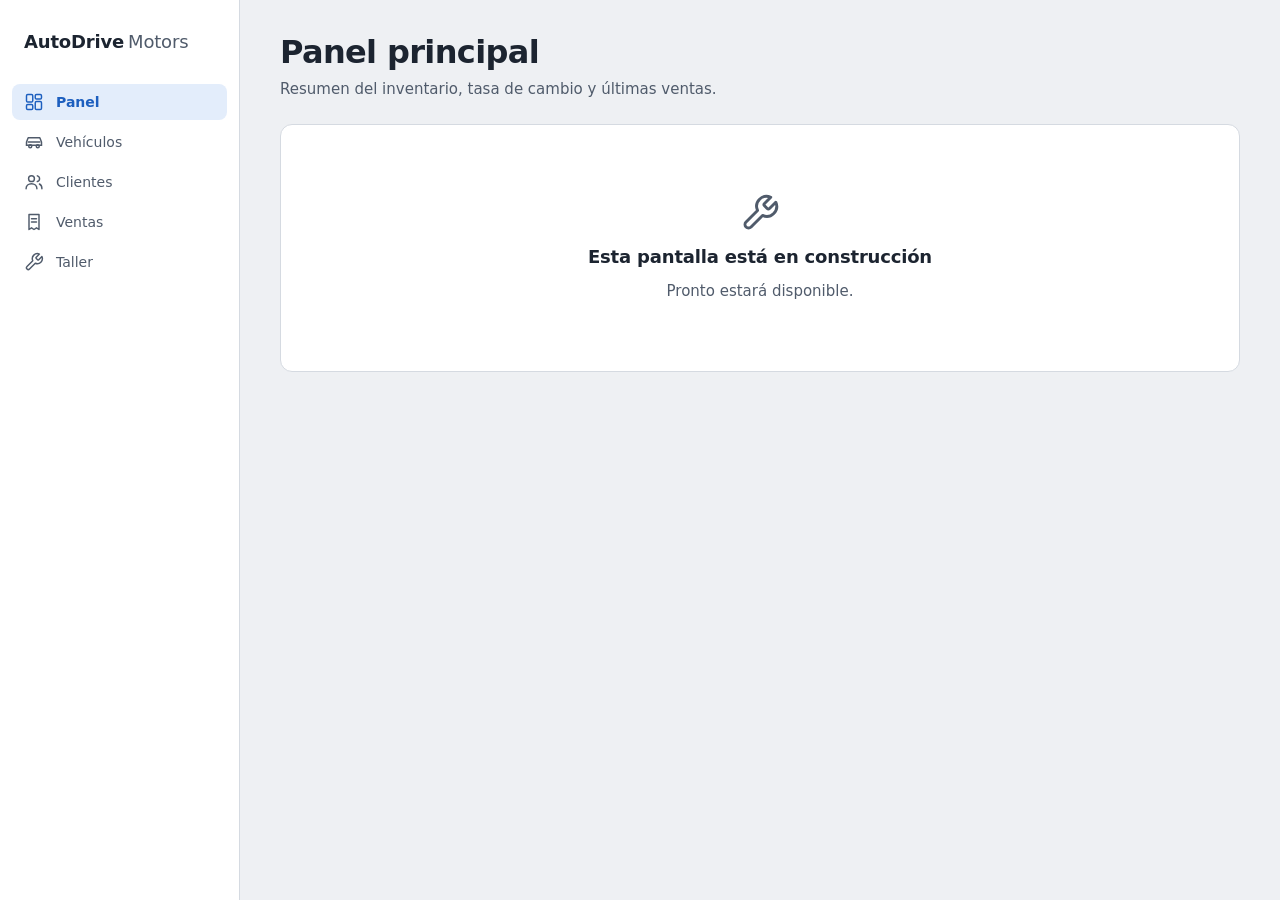
==== src/main/resources/static/index.html @ 1948ba6b "aplicacion frontEnd" ====
<!DOCTYPE html>

<html lang="es">
<head>
  <meta charset="utf-8">
  <meta name="viewport" content="width=device-width, initial-scale=1, viewport-fit=cover">
  <title>AutoDrive Motors</title>
  <meta name="description" content="Sistema de gestión vehicular de AutoDrive Motors: vehículos, clientes, ventas y mantenimientos.">


  <meta name="color-scheme" content="light dark">
  <meta name="theme-color" content="#EEF0F3" media="(prefers-color-scheme: light)">
  <meta name="theme-color" content="#0F131A" media="(prefers-color-scheme: dark)">

  <!-- Icono de pestaña: placa amarilla colombiana, sin archivo aparte -->
  <link rel="icon" href="data:image/svg+xml,%3Csvg xmlns='http://www.w3.org/2000/svg' viewBox='0 0 32 32'%3E%3Crect x='2' y='8' width='28' height='16' rx='3' fill='%23FCD116' stroke='%231C2430' stroke-width='2'/%3E%3Cpath d='M8 16h16' stroke='%231C2430' stroke-width='3' stroke-linecap='round'/%3E%3C/svg%3E">

  <!-- El orden importa: tokens (valores) -> base (estructura) -> componentes -->
  <link rel="stylesheet" href="css/tokens.css">
  <link rel="stylesheet" href="css/base.css">
  <link rel="stylesheet" href="css/components.css">
</head>
<body>
  <a class="saltar" href="#contenido">Saltar al contenido</a>

  <div class="app">
    <!-- Móvil: marca arriba y pestañas abajo. Escritorio: barra lateral. Un solo <nav>. -->
    <div class="lateral">
      <a class="marca" href="#/panel" aria-label="AutoDrive Motors, ir al panel principal">
        <span class="marca__nombre">AutoDrive</span>
        <span class="marca__apellido">Motors</span>
      </a>

      <nav class="navegacion" aria-label="Secciones principales">
        <ul class="navegacion__lista" id="menu-lista"></ul>
      </nav>
    </div>

    <main class="contenido" id="contenido" tabindex="-1">
     
      <noscript>
        <p>Esta aplicación necesita JavaScript. Actívalo en tu navegador e intenta de nuevo.</p>
      </noscript>
    </main>
  </div>

  
  <div class="avisos" id="avisos" role="status" aria-live="polite"></div>

  <script type="module" src="js/app.js"></script>
</body>
</html>
---- src/main/resources/static/css/tokens.css ----
:root {
  color-scheme: light dark;

  --fuente: system-ui, -apple-system, "Segoe UI", Roboto, "Helvetica Neue", Arial, sans-serif;

  --fs-titulo-grande: 2.125rem;  
  --fs-titulo-1: 1.75rem;        
  --fs-titulo-2: 1.375rem;      
  --fs-titulo-3: 1.25rem;       
  --fs-cuerpo: 1.0625rem;       
  --fs-llamada: 1rem;            
  --fs-subtitulo: 0.9375rem;     
  --fs-nota: 0.8125rem;          
  --fs-pie: 0.75rem;             
 

  --lh-ui: 1.3;      
  --lh-texto: 1.5;   

  --peso-normal: 400;
  --peso-medio: 500;
  --peso-fuerte: 600;
  --peso-negrita: 700;

  
  --e-1: 0.25rem;
  --e-2: 0.5rem;
  --e-3: 0.75rem;
  --e-4: 1rem;
  --e-5: 1.25rem;
  --e-6: 1.5rem;
  --e-8: 2rem;
  --e-10: 2.5rem;
  --e-12: 3rem;


  --r-control: 0.5rem;      
  --r-contenedor: 0.75rem;  
  --r-dialogo: 1.25rem;     
  --r-placa: 0.375rem;      

 
  --objetivo: 2.75rem;


  --t-rapido: 120ms;
  --t-normal: 200ms;


  --c-fondo: #EEF0F3;
  --c-superficie: #FFFFFF;
  --c-superficie-elevada: #FFFFFF;
  --c-tinta: #1C2430;
  --c-tinta-2: #505B6B;
  --c-linea: #D5DAE1;       
  --c-borde-control: #7D8796;  

  --c-acento: #1D5FBF;         
  --c-sobre-acento: #FFFFFF;
  --c-acento-suave: #E3EDFB;

  --c-peligro: #B3261E;        
  --c-peligro-suave: #FCE8E6;
  --c-sobre-peligro: #FFFFFF;

  --c-exito: #14663A;
  --c-exito-suave: #DDF3E4;

 
  --c-disponible: #14663A;
  --c-disponible-fondo: #DDF3E4;
  --c-vendido: #3F4A5C;
  --c-vendido-fondo: #E4E8EE;
  --c-mantenimiento: #8F4200;
  --c-mantenimiento-fondo: #FFE9D2;

  
  --c-placa-fondo: #FCD116;
  --c-placa-tinta: #1C2430;

  --c-velo: rgb(15 19 26 / 0.45); 
}


@media (prefers-color-scheme: dark) {
  :root {
    --c-fondo: #0F131A;
    --c-superficie: #171C25;
    --c-superficie-elevada: #202734;  
    --c-tinta: #E8ECF2;
    --c-tinta-2: #A3ADBB;
    --c-linea: #2B3340;
    --c-borde-control: #6B7687;

    --c-acento: #7EAEF2;
    --c-sobre-acento: #0B1B33;
    --c-acento-suave: #1B2A44;

    --c-peligro: #FF9C94;
    --c-peligro-suave: #3A1B19;
    --c-sobre-peligro: #0B1B33;

    --c-exito: #7FD6A0;
    --c-exito-suave: #12301F;

    --c-disponible: #7FD6A0;
    --c-disponible-fondo: #12301F;
    --c-vendido: #B6C0CF;
    --c-vendido-fondo: #2A3342;
    --c-mantenimiento: #FFB877;
    --c-mantenimiento-fondo: #3A2412;

    --c-velo: rgb(0 0 0 / 0.6);
  }
}


@media (prefers-contrast: more) {
  :root {
    --c-tinta-2: #3A4452;
    --c-borde-control: #5C6676;
    --c-linea: #9AA3AF;
  }
}
@media (prefers-contrast: more) and (prefers-color-scheme: dark) {
  :root {
    --c-tinta-2: #C6CEDA;
    --c-borde-control: #98A3B5;
    --c-linea: #566073;
  }
}


@media (min-width: 56.25rem) and (pointer: fine) {
  :root {
    --fs-titulo-grande: 2rem;
    --fs-titulo-1: 1.625rem;
    --fs-titulo-2: 1.25rem;
    --fs-titulo-3: 1.125rem;
    --fs-cuerpo: 0.9375rem;
    --fs-llamada: 0.875rem;
    --fs-subtitulo: 0.8125rem;
    --fs-nota: 0.75rem;
    --objetivo: 2.25rem;
  }
}
---- src/main/resources/static/css/base.css ----
*,
*::before,
*::after {
  box-sizing: border-box;
}

html {
  
  font-size: 100%;
  -webkit-text-size-adjust: 100%;
  text-size-adjust: 100%;
  scroll-padding-top: var(--e-4);
}

body {
  margin: 0;
  background: var(--c-fondo);
  color: var(--c-tinta);
  font-family: var(--fuente);
  font-size: var(--fs-cuerpo);
  line-height: var(--lh-texto);
  font-weight: var(--peso-normal);
  -webkit-font-smoothing: antialiased;
}

h1, h2, h3, h4, p, ul, ol, dl, dd, figure, blockquote {
  margin: 0;
}

h1, h2, h3, h4 {
  line-height: var(--lh-ui);
  font-weight: var(--peso-fuerte);
}


h1 {
  font-size: var(--fs-titulo-grande);
  font-weight: var(--peso-negrita);
  letter-spacing: -0.02em;
}
h2 { font-size: var(--fs-titulo-2); letter-spacing: -0.01em; }
h3 { font-size: var(--fs-titulo-3); }
h4 { font-size: var(--fs-cuerpo); }

ul[role="list"], ol[role="list"] {
  list-style: none;
  padding: 0;
}

img, svg {
  display: block;
  max-width: 100%;
}


[hidden] {
  display: none !important;
}

button, input, select, textarea {
  font: inherit;
  color: inherit;
}

a {
  color: var(--c-acento);
  text-underline-offset: 0.2em;
}


.numerico {
  font-variant-numeric: tabular-nums;
}


:focus-visible {
  outline: 3px solid var(--c-acento);
  outline-offset: 2px;
  border-radius: var(--r-control);
}

main:focus,
h1:focus {
  outline: none;
}


.solo-lector {
  position: absolute;
  width: 1px;
  height: 1px;
  margin: -1px;
  padding: 0;
  overflow: hidden;
  clip-path: inset(50%);
  white-space: nowrap;
  border: 0;
}


.saltar {
  position: absolute;
  left: var(--e-4);
  top: -4rem;
  z-index: 100;
  padding: var(--e-3) var(--e-4);
  background: var(--c-acento);
  color: var(--c-sobre-acento);
  border-radius: var(--r-control);
  font-weight: var(--peso-fuerte);
  text-decoration: none;
}
.saltar:focus-visible {
  top: var(--e-3);
}

.app {
  min-height: 100dvh;
}

.lateral {
  padding: calc(var(--e-3) + env(safe-area-inset-top, 0px)) var(--e-4) var(--e-1);
}

.marca {
  display: inline-flex;
  align-items: center;
  gap: var(--e-1);
  color: var(--c-tinta);
  text-decoration: none;
  font-size: var(--fs-titulo-3);
  line-height: var(--lh-ui);
  letter-spacing: -0.01em;
  min-height: var(--objetivo);
}
.marca__nombre { font-weight: var(--peso-negrita); }
.marca__apellido { font-weight: var(--peso-normal); color: var(--c-tinta-2); }

.navegacion {
  position: fixed;
  inset: auto 0 0 0;
  z-index: 20;
  display: flex;
  background: var(--c-superficie);
  border-top: 1px solid var(--c-linea);
  padding-bottom: env(safe-area-inset-bottom, 0px);
  padding-left: env(safe-area-inset-left, 0px);
  padding-right: env(safe-area-inset-right, 0px);
}

.navegacion__lista {
  display: flex;
  width: 100%;
  margin: 0;
  padding: 0;
  list-style: none;
}
.navegacion__lista > li { flex: 1; min-width: 0; }

.navegacion__enlace {
  display: flex;
  flex-direction: column;
  align-items: center;
  justify-content: center;
  gap: var(--e-1);
  min-height: 3.5rem;
  padding: var(--e-2) var(--e-1);
  color: var(--c-tinta-2);
  text-decoration: none;
  font-size: var(--fs-pie);   
  line-height: var(--lh-ui);
  font-weight: var(--peso-medio);
  border-radius: 0;
}
.navegacion__enlace svg { width: 1.5rem; height: 1.5rem; }


.navegacion__enlace[aria-current="page"] {
  color: var(--c-acento);
  font-weight: var(--peso-negrita);
}
.navegacion__icono {
  display: grid;
  place-items: center;
  width: 3.25rem;
  height: 1.75rem;
  border-radius: 999px;
}
.navegacion__enlace[aria-current="page"] .navegacion__icono {
  background: var(--c-acento-suave);
}
.navegacion__enlace:focus-visible {
  outline-offset: -3px;
}

.contenido {
  padding: var(--e-4);
  padding-bottom: calc(3.5rem + env(safe-area-inset-bottom, 0px) + var(--e-8));
  min-width: 0;
}


@media (min-width: 56.25rem) {
  .app {
    display: grid;
    grid-template-columns: 15rem minmax(0, 1fr);
  }

  .lateral {
    position: sticky;
    top: 0;
    height: 100dvh;
    display: flex;
    flex-direction: column;
    gap: var(--e-6);
    padding: var(--e-6) var(--e-3);
    background: var(--c-superficie);
    border-right: 1px solid var(--c-linea);
    overflow-y: auto;
  }

  .marca { padding: 0 var(--e-3); }

  .navegacion {
    position: static;
    display: block;
    background: none;
    border: 0;
    padding: 0;
  }
  .navegacion__lista {
    display: flex;
    flex-direction: column;
    gap: var(--e-1);
  }

  .navegacion__enlace {
    flex-direction: row;
    justify-content: flex-start;
    gap: var(--e-3);
    min-height: var(--objetivo);
    padding: var(--e-2) var(--e-3);
    font-size: var(--fs-llamada);
    border-radius: var(--r-control);
  }
  .navegacion__enlace svg { width: 1.25rem; height: 1.25rem; }
  .navegacion__enlace:hover { background: var(--c-fondo); }
  .navegacion__enlace[aria-current="page"],
  .navegacion__enlace[aria-current="page"]:hover {
    background: var(--c-acento-suave);
  }
  .navegacion__icono,
  .navegacion__enlace[aria-current="page"] .navegacion__icono {
    width: auto;
    height: auto;
    background: none;
  }
  .navegacion__enlace:focus-visible { outline-offset: 2px; }

  .contenido {
    width: 100%;
    max-width: 76rem;
    margin-inline: auto;
    padding: var(--e-8) var(--e-10);
  }
}

@media (prefers-reduced-motion: reduce) {
  *,
  *::before,
  *::after {
    animation-duration: 0.01ms !important;
    animation-iteration-count: 1 !important;
    transition-duration: 0.01ms !important;
    scroll-behavior: auto !important;
  }
}
---- src/main/resources/static/css/components.css ----
/* ==========================================================================
   AutoDrive Motors - componentes
   Ruta: src/main/resources/static/css/components.css

   Piezas reutilizables por todas las pantallas. Sin sombras decorativas ni
   degradados: la jerarquía sale del espacio, el peso tipográfico y el borde.
   La única sombra es la de los diálogos, porque flotan sobre el contenido.
   ========================================================================== */

/* ---------- Utilidades de composición ---------- */
.pila { display: grid; gap: var(--e-4); }
.pila--amplia { gap: var(--e-6); }
.fila { display: flex; flex-wrap: wrap; align-items: center; gap: var(--e-3); }
.texto-secundario { color: var(--c-tinta-2); }

/* ---------- Encabezado de pantalla: título + acciones ---------- */
.encabezado {
  display: flex;
  flex-wrap: wrap;
  align-items: flex-end;
  justify-content: space-between;
  gap: var(--e-4);
  margin-bottom: var(--e-6);
}
.encabezado__texto { display: grid; gap: var(--e-1); min-width: 0; }
.encabezado__texto p { color: var(--c-tinta-2); max-width: 60ch; }
.encabezado__acciones { display: flex; flex-wrap: wrap; gap: var(--e-3); }

/* ---------- Panel: contenedor con borde, sin sombra ---------- */
.panel {
  background: var(--c-superficie);
  border: 1px solid var(--c-linea);
  border-radius: var(--r-contenedor);
  padding: var(--e-5);
}
.panel > h2 { margin-bottom: var(--e-4); }

/* ---------- Botones ---------- */
.boton {
  display: inline-flex;
  align-items: center;
  justify-content: center;
  gap: var(--e-2);
  min-height: var(--objetivo);
  min-width: var(--objetivo);
  padding: 0 var(--e-4);
  border: 1px solid transparent;
  border-radius: var(--r-control);
  background: transparent;
  color: var(--c-tinta);
  font-size: var(--fs-llamada);
  font-weight: var(--peso-fuerte);
  line-height: var(--lh-ui);
  text-decoration: none;
  white-space: nowrap;
  cursor: pointer;
  transition: background-color var(--t-rapido), border-color var(--t-rapido);
}
.boton svg { width: 1.125rem; height: 1.125rem; flex: none; }

/* Principal: la acción más probable de la pantalla. Una por vista. */
.boton--primario {
  background: var(--c-acento);
  color: var(--c-sobre-acento);
}
.boton--primario:hover { background: color-mix(in srgb, var(--c-acento) 88%, black); }
.boton--primario:active { background: color-mix(in srgb, var(--c-acento) 76%, black); }

/* Secundario: acciones alternativas, con borde para que se vea que es un botón */
.boton--secundario {
  background: var(--c-superficie);
  border-color: var(--c-borde-control);
}
.boton--secundario:hover { background: var(--c-fondo); }
.boton--secundario:active { background: var(--c-linea); }

/* De texto: acciones discretas dentro de filas */
.boton--texto { color: var(--c-acento); padding: 0 var(--e-3); }
.boton--texto:hover { background: var(--c-acento-suave); }
.boton--texto:active { background: color-mix(in srgb, var(--c-acento-suave) 80%, var(--c-acento)); }

/* Peligro: solo para eliminar. Nunca es el botón por defecto de un diálogo. */
.boton--peligro {
  background: var(--c-peligro);
  color: var(--c-sobre-peligro);
}
.boton--peligro:hover { background: color-mix(in srgb, var(--c-peligro) 88%, black); }
.boton--peligro:active { background: color-mix(in srgb, var(--c-peligro) 76%, black); }

/* Peligro en texto: para filas de tabla */
.boton--peligro-texto { color: var(--c-peligro); padding: 0 var(--e-3); }
.boton--peligro-texto:hover { background: var(--c-peligro-suave); }

.boton[disabled],
.boton[aria-disabled="true"] {
  opacity: 0.55;
  cursor: not-allowed;
}

/* Botón en proceso: muestra el girador y no acepta más clics */
.boton[aria-busy="true"] { cursor: progress; }

.girando {
  width: 1rem;
  height: 1rem;
  flex: none;
  border: 2px solid currentColor;
  border-right-color: transparent;
  border-radius: 50%;
  animation: girar 0.8s linear infinite;
}
@keyframes girar { to { transform: rotate(360deg); } }

/* ---------- Formularios ---------- */
.formulario { display: grid; gap: var(--e-5); }
.formulario__fila {
  display: grid;
  gap: var(--e-5);
  grid-template-columns: repeat(auto-fit, minmax(min(100%, 14rem), 1fr));
}
.formulario__acciones {
  display: flex;
  justify-content: flex-end;
  gap: var(--e-3);
  flex-wrap: wrap;
}
/* En pantallas angostas los botones se apilan con la acción principal arriba */
@media (max-width: 30rem) {
  .formulario__acciones { flex-direction: column-reverse; }
  .formulario__acciones .boton { width: 100%; }
}

.campo { display: flex; flex-direction: column; gap: var(--e-1); min-width: 0; }
.campo__etiqueta {
  font-size: var(--fs-subtitulo);
  font-weight: var(--peso-fuerte);
  line-height: var(--lh-ui);
}
.campo__opcional {
  color: var(--c-tinta-2);
  font-weight: var(--peso-normal);
}
.campo__ayuda,
.campo__error {
  font-size: var(--fs-nota);
  line-height: var(--lh-ui);
}
.campo__ayuda { color: var(--c-tinta-2); }
.campo__error {
  display: flex;
  align-items: flex-start;
  gap: var(--e-1);
  color: var(--c-peligro);
  font-weight: var(--peso-medio);
}
.campo__error svg { width: 1rem; height: 1rem; flex: none; margin-top: 0.0625rem; }

.control {
  width: 100%;
  min-height: var(--objetivo);
  padding: 0 var(--e-3);
  background: var(--c-superficie);
  color: var(--c-tinta);
  border: 1px solid var(--c-borde-control);
  border-radius: var(--r-control);
  font-size: var(--fs-cuerpo);
  line-height: var(--lh-ui);
}
textarea.control { padding-block: var(--e-2); min-height: 5.5rem; resize: vertical; }
.control::placeholder { color: var(--c-tinta-2); opacity: 1; }
.control:focus-visible { border-color: var(--c-acento); }
.control[disabled] { opacity: 0.6; cursor: not-allowed; }

/* Campo con error: borde rojo más grueso (sin mover el diseño) + mensaje con icono */
.control[aria-invalid="true"] {
  border-color: var(--c-peligro);
  box-shadow: inset 0 0 0 1px var(--c-peligro);
}

/* ---------- Banners: mensajes dentro de la pantalla (no alertas emergentes) ---------- */
.banner {
  display: flex;
  align-items: flex-start;
  gap: var(--e-3);
  padding: var(--e-3) var(--e-4);
  border: 1px solid var(--c-linea);
  border-radius: var(--r-contenedor);
  background: var(--c-superficie);
  color: var(--c-tinta);
  font-size: var(--fs-llamada);
  line-height: var(--lh-texto);
}
.banner > svg { width: 1.25rem; height: 1.25rem; flex: none; margin-top: 0.125rem; }
.banner__cuerpo { display: grid; gap: var(--e-1); min-width: 0; }
.banner__titulo { font-weight: var(--peso-fuerte); }
.banner__lista { margin: 0; padding-left: var(--e-5); }

.banner--error { background: var(--c-peligro-suave); border-color: var(--c-peligro); }
.banner--error > svg { color: var(--c-peligro); }
.banner--exito { background: var(--c-exito-suave); border-color: var(--c-exito); }
.banner--exito > svg { color: var(--c-exito); }
.banner--info { background: var(--c-acento-suave); border-color: var(--c-acento); }
.banner--info > svg { color: var(--c-acento); }

/* ---------- Filtros ---------- */
.filtros {
  display: flex;
  flex-wrap: wrap;
  align-items: flex-end;
  gap: var(--e-3);
  margin-bottom: var(--e-4);
}
.filtros .campo { flex: 1 1 12rem; max-width: 18rem; }

/* ---------- Tablas ----------
   Escritorio: tabla normal. Móvil (< 768 px): cada fila pasa a ser una
   tarjeta con "etiqueta: valor". El HTML lo genera crearTabla() en ui.js. */
.tabla-envoltura {
  background: var(--c-superficie);
  border: 1px solid var(--c-linea);
  border-radius: var(--r-contenedor);
  overflow-x: auto;
}
.tabla {
  width: 100%;
  border-collapse: collapse;
  font-size: var(--fs-llamada);
  line-height: var(--lh-ui);
}
.tabla th {
  padding: var(--e-3) var(--e-4);
  border-bottom: 1px solid var(--c-linea);
  color: var(--c-tinta-2);
  font-size: var(--fs-subtitulo);
  font-weight: var(--peso-fuerte);
  text-align: left;
  white-space: nowrap;
}
.tabla td {
  padding: var(--e-3) var(--e-4);
  border-bottom: 1px solid var(--c-linea);
  vertical-align: middle;
}
.tabla tbody tr:last-child td { border-bottom: 0; }
.tabla tbody tr:hover { background: var(--c-fondo); }
.tabla .t-derecha { text-align: right; }
.tabla .t-acciones { text-align: right; white-space: nowrap; }
.tabla .t-acciones .boton + .boton { margin-left: var(--e-1); }

@media (max-width: 47.99rem) {
  .tabla--apilable thead {
    position: absolute;
    width: 1px;
    height: 1px;
    overflow: hidden;
    clip-path: inset(50%);
  }
  .tabla--apilable,
  .tabla--apilable tbody,
  .tabla--apilable tr,
  .tabla--apilable td { display: block; }
  .tabla--apilable tr {
    padding: var(--e-3) var(--e-4);
    border-bottom: 1px solid var(--c-linea);
  }
  .tabla--apilable tbody tr:last-child { border-bottom: 0; }
  .tabla--apilable tbody tr:hover { background: none; }
  .tabla--apilable td {
    display: flex;
    justify-content: space-between;
    align-items: center;
    gap: var(--e-4);
    padding: var(--e-1) 0;
    border: 0;
    text-align: right;
  }
  .tabla--apilable td::before {
    content: attr(data-etiqueta);
    flex: none;
    color: var(--c-tinta-2);
    font-weight: var(--peso-medio);
    text-align: left;
  }
  .tabla--apilable td.t-acciones { justify-content: flex-end; padding-top: var(--e-2); }
  .tabla--apilable td.t-acciones::before { content: none; }
}

/* ---------- Estado del vehículo: icono + texto + color ---------- */
.estado {
  --estado-fg: var(--c-tinta);
  --estado-bg: var(--c-linea);
  display: inline-flex;
  align-items: center;
  gap: var(--e-1);
  padding: 0.125rem var(--e-2) 0.125rem 0.375rem;
  border-radius: 999px;
  background: var(--estado-bg);
  color: var(--estado-fg);
  font-size: var(--fs-nota);
  font-weight: var(--peso-fuerte);
  line-height: var(--lh-ui);
  white-space: nowrap;
}
.estado svg { width: 0.875rem; height: 0.875rem; flex: none; }
.estado[data-estado="DISPONIBLE"] { --estado-fg: var(--c-disponible); --estado-bg: var(--c-disponible-fondo); }
.estado[data-estado="VENDIDO"] { --estado-fg: var(--c-vendido); --estado-bg: var(--c-vendido-fondo); }
.estado[data-estado="EN_MANTENIMIENTO"] { --estado-fg: var(--c-mantenimiento); --estado-bg: var(--c-mantenimiento-fondo); }

/* ---------- La placa: el elemento distintivo de AutoDrive ----------
   Fondo amarillo y letras oscuras, como una placa colombiana. El borde oscuro
   la delimita sobre superficies claras (el amarillo solo no alcanza contraste). */
.placa {
  display: inline-block;
  padding: 0.0625rem var(--e-2);
  background: var(--c-placa-fondo);
  color: var(--c-placa-tinta);
  border: 2px solid var(--c-placa-tinta);
  border-radius: var(--r-placa);
  font-size: var(--fs-llamada);
  font-weight: var(--peso-negrita);
  letter-spacing: 0.1em;
  line-height: 1.35;
  font-variant-numeric: tabular-nums;
  white-space: nowrap;
}
.placa--grande {
  padding: 0.125rem var(--e-3);
  font-size: var(--fs-titulo-2);
  border-radius: calc(var(--r-placa) * 1.5);
}

/* ---------- Estados de pantalla: cargando, vacío, error ---------- */
.estado-pantalla {
  display: grid;
  justify-items: center;
  gap: var(--e-3);
  padding: var(--e-12) var(--e-4);
  text-align: center;
  color: var(--c-tinta-2);
}
.estado-pantalla > svg { width: 2.5rem; height: 2.5rem; }
.estado-pantalla__titulo {
  color: var(--c-tinta);
  font-size: var(--fs-titulo-3);
  font-weight: var(--peso-fuerte);
}
.estado-pantalla p { max-width: 38rem; }
.estado-pantalla--error > svg { color: var(--c-peligro); }

/* Esqueleto de carga: aparece de inmediato, sin degradados ni destellos */
.esqueleto {
  display: block;
  height: 1rem;
  border-radius: var(--r-control);
  background: var(--c-linea);
  animation: pulso 1.4s ease-in-out infinite;
}
.esqueleto--titulo { height: 1.75rem; width: 40%; }
.esqueleto--medio { width: 70%; }
.esqueleto--corto { width: 40%; }
.esqueleto-lista { display: grid; gap: var(--e-4); padding: var(--e-5); }
@keyframes pulso { 50% { opacity: 0.5; } }

/* ---------- Lista de datos (clave / valor), p. ej. resumen de una venta ---------- */
.datos {
  display: grid;
  grid-template-columns: 1fr auto;
  gap: var(--e-2) var(--e-4);
  margin: 0;
}
.datos dt { color: var(--c-tinta-2); }
.datos dd { margin: 0; text-align: right; font-variant-numeric: tabular-nums; }
.datos .datos__total {
  padding-top: var(--e-3);
  border-top: 1px solid var(--c-linea);
  font-size: var(--fs-titulo-3);
  font-weight: var(--peso-negrita);
  color: var(--c-tinta);
}

/* ---------- Diálogos y hojas (elemento nativo <dialog>) ---------- */
.dialogo {
  width: min(32rem, calc(100vw - 2rem));
  max-height: min(90dvh, 46rem);
  padding: 0;
  border: 1px solid var(--c-linea);
  border-radius: var(--r-dialogo);
  background: var(--c-superficie-elevada);
  color: var(--c-tinta);
  box-shadow: 0 1.5rem 4rem rgb(0 0 0 / 0.25);
  overflow: hidden;
}
.dialogo[open] {
  display: flex;
  flex-direction: column;
  animation: aparecer var(--t-normal) ease-out;
}
.dialogo::backdrop { background: var(--c-velo); }
.dialogo--compacto { width: min(26rem, calc(100vw - 2rem)); }

.dialogo__cabecera {
  display: flex;
  align-items: flex-start;
  justify-content: space-between;
  gap: var(--e-3);
  padding: var(--e-5) var(--e-5) var(--e-3);
}
.dialogo__titulo { font-size: var(--fs-titulo-3); }
.dialogo__cuerpo {
  padding: var(--e-2) var(--e-5) var(--e-5);
  overflow-y: auto;
}
.dialogo__pie {
  display: flex;
  justify-content: flex-end;
  gap: var(--e-3);
  flex-wrap: wrap;
  padding: var(--e-3) var(--e-5) var(--e-5);
}

/* Móvil: el diálogo se vuelve una hoja anclada abajo */
@media (max-width: 40rem) {
  .dialogo {
    width: 100%;
    max-width: none;
    margin: auto 0 0;
    border-radius: var(--r-dialogo) var(--r-dialogo) 0 0;
    max-height: 92dvh;
    padding-bottom: env(safe-area-inset-bottom, 0px);
  }
  .dialogo__pie { flex-direction: column-reverse; }
  .dialogo__pie .boton { width: 100%; }
}

@keyframes aparecer { from { opacity: 0; } }

/* ---------- Avisos breves de confirmación (no para errores) ---------- */
.avisos {
  position: fixed;
  z-index: 60;
  left: var(--e-4);
  right: var(--e-4);
  bottom: calc(3.5rem + env(safe-area-inset-bottom, 0px) + var(--e-4));
  display: grid;
  gap: var(--e-2);
  justify-items: center;
  pointer-events: none;
}
.aviso {
  pointer-events: auto;
  display: flex;
  align-items: center;
  gap: var(--e-3);
  max-width: 28rem;
  padding: var(--e-3) var(--e-4);
  border-radius: var(--r-contenedor);
  background: var(--c-tinta);
  color: var(--c-superficie);
  font-size: var(--fs-llamada);
  line-height: var(--lh-ui);
  animation: aparecer var(--t-normal) ease-out;
}
.aviso > svg { width: 1.25rem; height: 1.25rem; flex: none; }
.aviso :focus-visible { outline-color: var(--c-superficie); }
.aviso .boton { color: inherit; min-height: 2rem; min-width: 2rem; padding: 0 var(--e-2); }

@media (min-width: 56.25rem) {
  .avisos {
    left: auto;
    right: var(--e-6);
    bottom: var(--e-6);
    justify-items: end;
  }
}
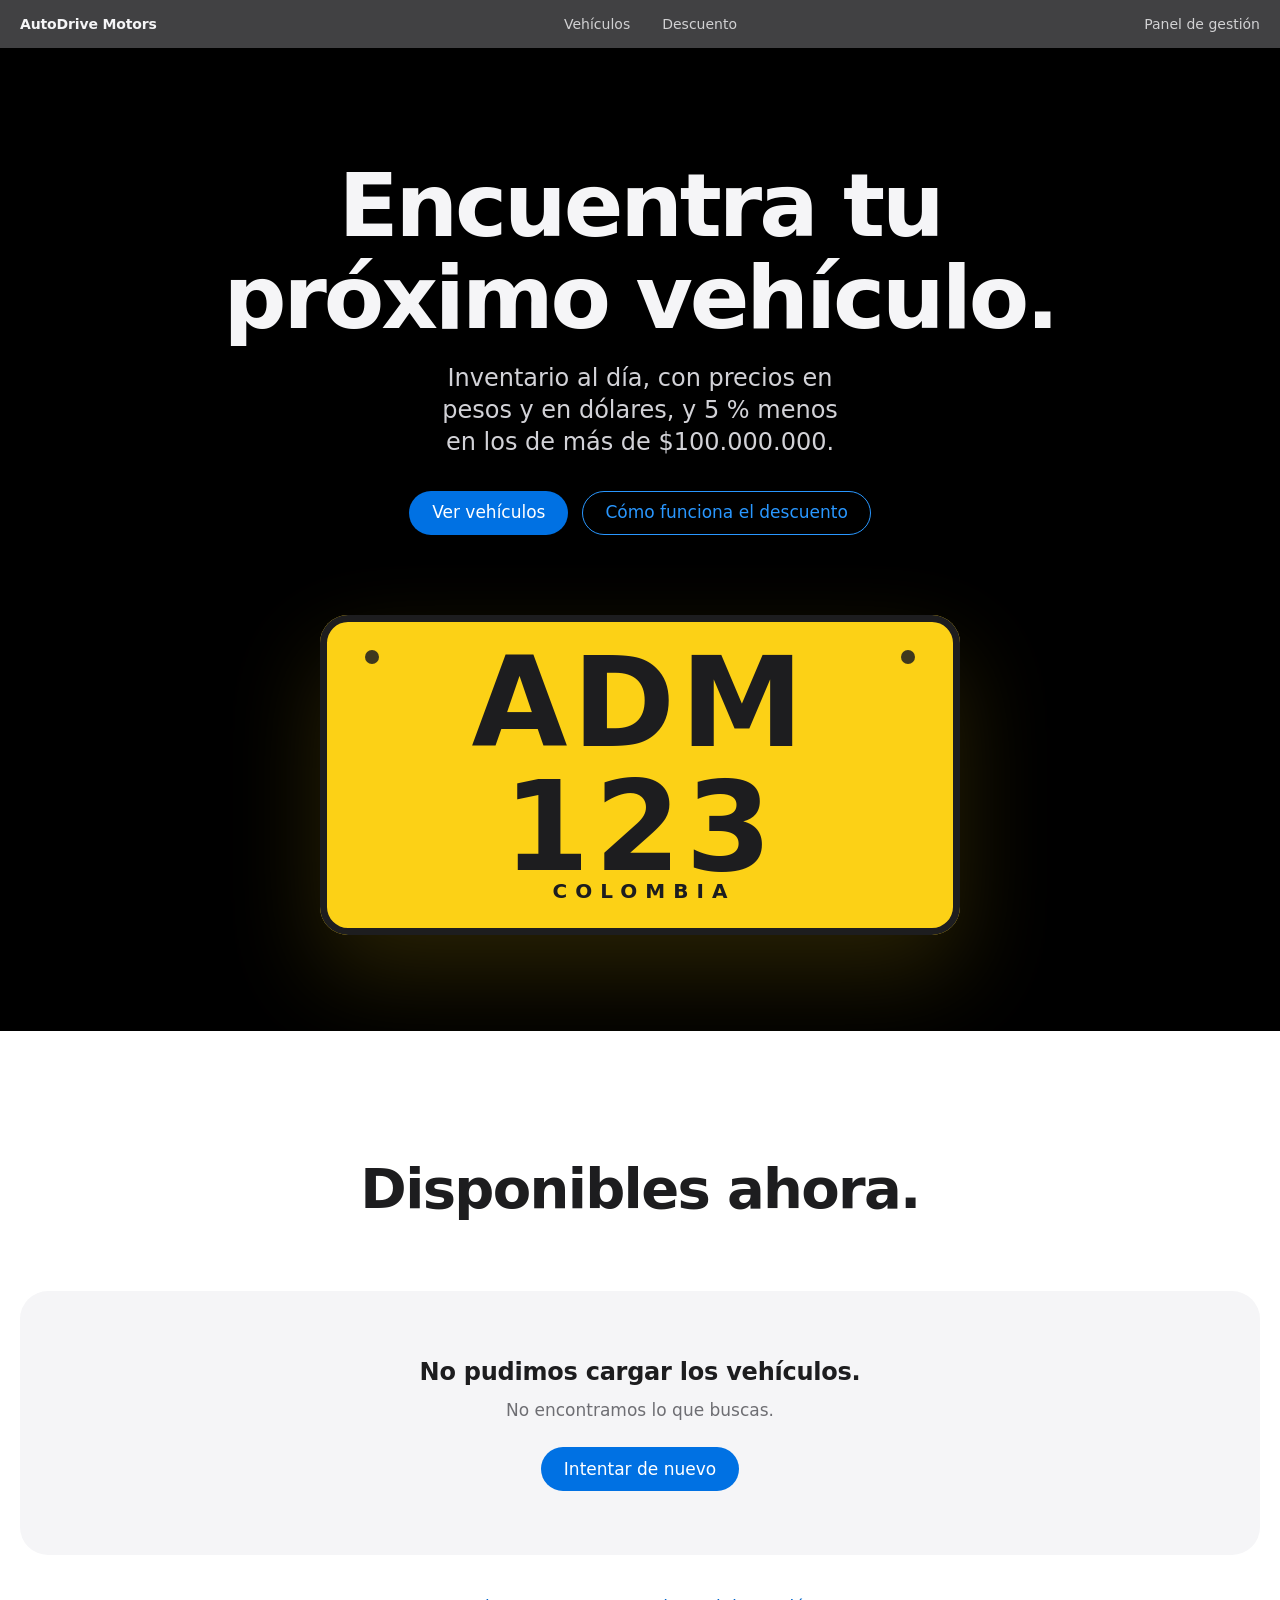
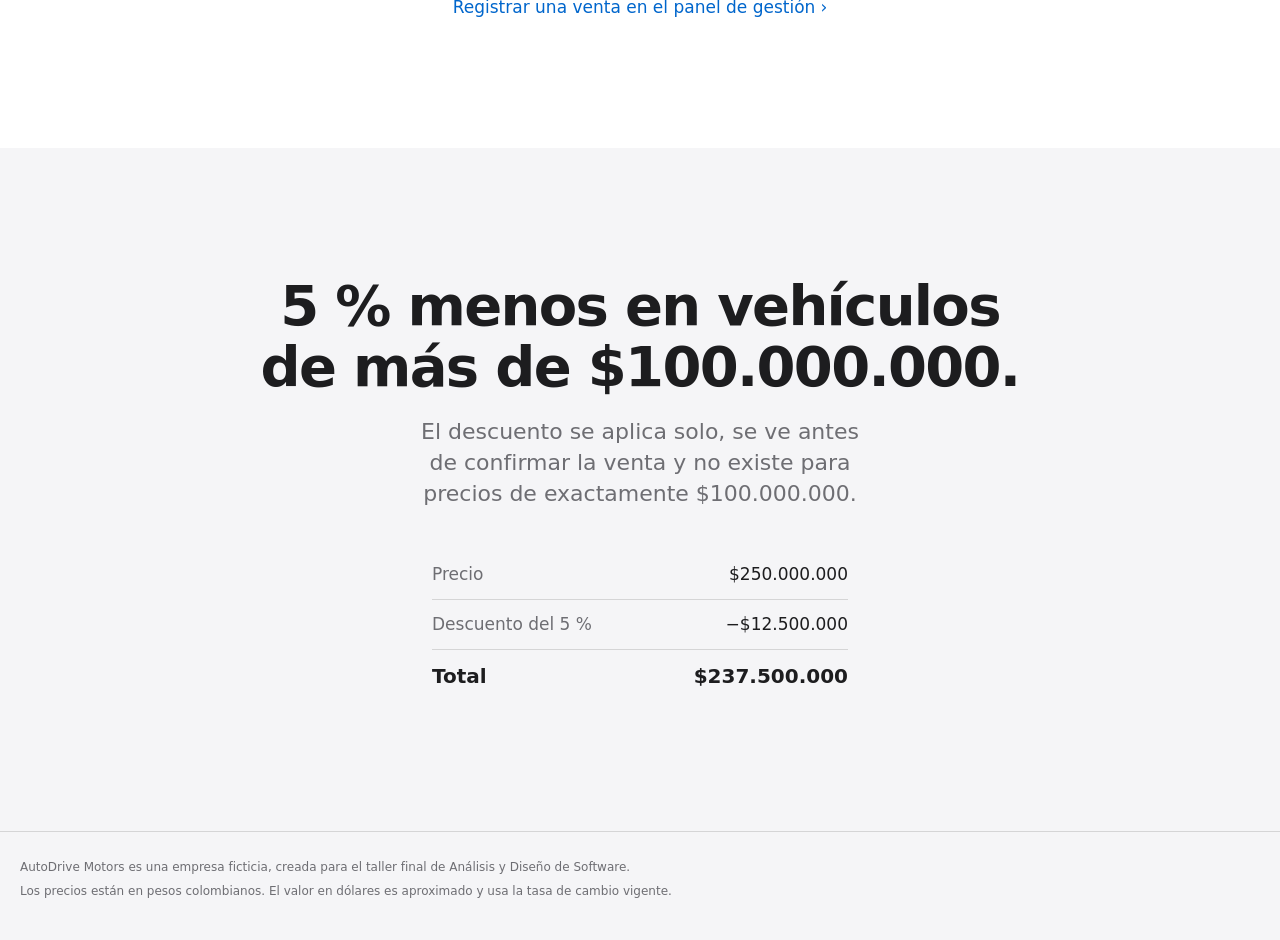
==== commit 87272a13: "Agrega nuevo contenido al frontend" ====
--- a/src/main/resources/static/index.html
+++ b/src/main/resources/static/index.html
@@ -1,52 +1,94 @@
 <!DOCTYPE html>
+<!--
+  AutoDrive Motors - vitrina pública
+  Ruta: src/main/resources/static/index.html
 
+  Spring Boot la entrega en http://localhost:8080/ . El panel de gestión
+  (clientes, ventas, mantenimientos) vive en panel.html.
+  Los vehículos y la tasa de cambio los pinta js/vitrina.js desde la API.
+-->
 <html lang="es">
 <head>
   <meta charset="utf-8">
   <meta name="viewport" content="width=device-width, initial-scale=1, viewport-fit=cover">
   <title>AutoDrive Motors</title>
-  <meta name="description" content="Sistema de gestión vehicular de AutoDrive Motors: vehículos, clientes, ventas y mantenimientos.">
+  <meta name="description" content="Vehículos disponibles en AutoDrive Motors, con precios en pesos colombianos y en dólares.">
+  <meta name="color-scheme" content="light dark">
+  <meta name="theme-color" content="#1D1D1F">
 
+  <!-- Icono de pestaña: la placa amarilla, sin archivo aparte -->
+  <link rel="icon" href="data:image/svg+xml,%3Csvg xmlns='http://www.w3.org/2000/svg' viewBox='0 0 32 32'%3E%3Crect x='2' y='8' width='28' height='16' rx='3' fill='%23FCD116' stroke='%231D1D1F' stroke-width='2'/%3E%3Cpath d='M8 16h16' stroke='%231D1D1F' stroke-width='3' stroke-linecap='round'/%3E%3C/svg%3E">
 
-  <meta name="color-scheme" content="light dark">
-  <meta name="theme-color" content="#EEF0F3" media="(prefers-color-scheme: light)">
-  <meta name="theme-color" content="#0F131A" media="(prefers-color-scheme: dark)">
-
-  <!-- Icono de pestaña: placa amarilla colombiana, sin archivo aparte -->
-  <link rel="icon" href="data:image/svg+xml,%3Csvg xmlns='http://www.w3.org/2000/svg' viewBox='0 0 32 32'%3E%3Crect x='2' y='8' width='28' height='16' rx='3' fill='%23FCD116' stroke='%231C2430' stroke-width='2'/%3E%3Cpath d='M8 16h16' stroke='%231C2430' stroke-width='3' stroke-linecap='round'/%3E%3C/svg%3E">
-
-  <!-- El orden importa: tokens (valores) -> base (estructura) -> componentes -->
-  <link rel="stylesheet" href="css/tokens.css">
-  <link rel="stylesheet" href="css/base.css">
-  <link rel="stylesheet" href="css/components.css">
+  <link rel="stylesheet" href="css/vitrina.css">
 </head>
 <body>
-  <a class="saltar" href="#contenido">Saltar al contenido</a>
+  <a class="saltar" href="#vehiculos">Saltar a los vehículos</a>
 
-  <div class="app">
-    <!-- Móvil: marca arriba y pestañas abajo. Escritorio: barra lateral. Un solo <nav>. -->
-    <div class="lateral">
-      <a class="marca" href="#/panel" aria-label="AutoDrive Motors, ir al panel principal">
-        <span class="marca__nombre">AutoDrive</span>
-        <span class="marca__apellido">Motors</span>
-      </a>
+  <header class="nav">
+    <nav class="nav__barra contenedor" aria-label="Principal">
+      <a class="nav__marca" href="/">AutoDrive Motors</a>
+      <ul class="nav__lista">
+        <li><a href="#vehiculos">Vehículos</a></li>
+        <li><a href="#descuento">Descuento</a></li>
+      </ul>
+      <a class="nav__panel" href="panel.html">Panel<span class="nav__panel-extra">&nbsp;de gestión</span></a>
+    </nav>
+  </header>
 
-      <nav class="navegacion" aria-label="Secciones principales">
-        <ul class="navegacion__lista" id="menu-lista"></ul>
-      </nav>
+  <main>
+    <section class="hero" aria-labelledby="titulo-hero">
+      <div class="contenedor">
+        <h1 class="hero__titulo" id="titulo-hero">Encuentra tu próximo vehículo.</h1>
+        <p class="hero__texto">Inventario al día, con precios en pesos y en dólares, y 5&nbsp;% menos en los de más de $100.000.000.</p>
+        <div class="hero__acciones">
+          <a class="boton boton--primario" href="#vehiculos">Ver vehículos</a>
+          <a class="boton boton--contorno" href="#descuento">Cómo funciona el descuento</a>
+        </div>
+
+        <div class="placa-grande" aria-hidden="true">
+          <span class="placa-grande__codigo">ADM 123</span>
+          <span class="placa-grande__pais">COLOMBIA</span>
+        </div>
+      </div>
+    </section>
+
+    <section class="seccion" id="vehiculos" aria-labelledby="titulo-vehiculos">
+      <div class="contenedor">
+        <h2 class="seccion__titulo" id="titulo-vehiculos">Disponibles ahora.</h2>
+        <p class="seccion__texto" id="tasa"></p>
+
+        <div class="filtros" id="filtros" role="group" aria-label="Filtrar por marca" hidden></div>
+        <p class="solo-lector" id="resumen" aria-live="polite"></p>
+
+        <ul class="tarjetas" id="lista" aria-busy="true"></ul>
+
+        <p class="tarjetas-pie">
+          <a class="enlace-mas" href="panel.html">Registrar una venta en el panel de gestión</a>
+        </p>
+      </div>
+    </section>
+
+    <section class="seccion seccion--suave" id="descuento" aria-labelledby="titulo-descuento">
+      <div class="contenedor">
+        <h2 class="seccion__titulo" id="titulo-descuento">5&nbsp;% menos en vehículos de más de $100.000.000.</h2>
+        <p class="seccion__texto">El descuento se aplica solo, se ve antes de confirmar la venta y no existe para precios de exactamente $100.000.000.</p>
+
+        <dl class="ejemplo" aria-label="Ejemplo con un vehículo de $250.000.000">
+          <div><dt>Precio</dt><dd>$250.000.000</dd></div>
+          <div><dt>Descuento del 5&nbsp;%</dt><dd>−$12.500.000</dd></div>
+          <div class="ejemplo__total"><dt>Total</dt><dd>$237.500.000</dd></div>
+        </dl>
+      </div>
+    </section>
+  </main>
+
+  <footer class="pie">
+    <div class="contenedor">
+      <p>AutoDrive Motors es una empresa ficticia, creada para el taller final de Análisis y Diseño de Software.</p>
+      <p>Los precios están en pesos colombianos. El valor en dólares es aproximado y usa la tasa de cambio vigente.</p>
     </div>
+  </footer>
 
-    <main class="contenido" id="contenido" tabindex="-1">
-     
-      <noscript>
-        <p>Esta aplicación necesita JavaScript. Actívalo en tu navegador e intenta de nuevo.</p>
-      </noscript>
-    </main>
-  </div>
-
-  
-  <div class="avisos" id="avisos" role="status" aria-live="polite"></div>
-
-  <script type="module" src="js/app.js"></script>
+  <script type="module" src="js/vitrina.js"></script>
 </body>
-</html>+</html>
--- a/src/main/resources/static/css/vitrina.css
+++ b/src/main/resources/static/css/vitrina.css
@@ -0,0 +1,277 @@
+/*
+ * AutoDrive Motors - estilos de la vitrina pública
+ * Ruta: src/main/resources/static/css/vitrina.css
+ *
+ * Criterio: contenido sobre decoración. Fondos que alternan negro, blanco y
+ * gris suave; un solo azul para las acciones; el amarillo de la placa como
+ * única seña de marca. Independiente de tokens/base/components.css (panel).
+ */
+
+:root {
+  color-scheme: light dark;
+
+  /* Superficies y texto (claro) */
+  --lienzo: #FFFFFF;
+  --suave: #F5F5F7;
+  --tinta: #1D1D1F;
+  --tinta-2: #6E6E73;      /* 5,1:1 sobre blanco, 4,7:1 sobre --suave */
+  --enlace: #0066CC;
+  --foco: #0066CC;
+  --linea: rgb(128 128 128 / 0.28);
+
+  /* Acción */
+  --boton: #0071E3;        /* blanco encima: 4,7:1 */
+  --boton-hover: #0067C8;
+
+  /* Filtros */
+  --filtro: #F5F5F7;
+  --filtro-texto: #1D1D1F;
+  --filtro-activo: #1D1D1F;
+  --filtro-activo-texto: #FFFFFF;
+
+  /* Marca: la placa amarilla colombiana */
+  --placa: #FCD116;
+  --placa-tinta: #1D1D1F;
+
+  --radio-tarjeta: 1.75rem;
+  --ancho: 77.5rem;
+  --fuente: -apple-system, BlinkMacSystemFont, "SF Pro Display", "SF Pro Text",
+            "Segoe UI", system-ui, "Helvetica Neue", Arial, sans-serif;
+}
+
+@media (prefers-color-scheme: dark) {
+  :root {
+    --lienzo: #000000;
+    --suave: #1D1D1F;
+    --tinta: #F5F5F7;
+    --tinta-2: #A1A1A6;
+    --enlace: #2997FF;
+    --foco: #2997FF;
+    --filtro: #1D1D1F;
+    --filtro-texto: #F5F5F7;
+    --filtro-activo: #F5F5F7;
+    --filtro-activo-texto: #1D1D1F;
+  }
+}
+
+/* ---------- Base ---------- */
+*, *::before, *::after { box-sizing: border-box; }
+
+html {
+  -webkit-text-size-adjust: 100%;
+  scroll-padding-top: 4rem;   /* el ancla no queda tapada por la barra fija */
+}
+@media (prefers-reduced-motion: no-preference) {
+  html { scroll-behavior: smooth; }
+}
+
+body {
+  margin: 0;
+  background: var(--lienzo);
+  color: var(--tinta);
+  font: 400 1.0625rem/1.47 var(--fuente);
+  -webkit-font-smoothing: antialiased;
+}
+
+h1, h2, h3, p, ul, dl, dd { margin: 0; }
+ul { padding: 0; list-style: none; }
+a { color: var(--enlace); }
+
+:focus-visible { outline: 3px solid var(--foco); outline-offset: 3px; }
+
+.solo-lector {
+  position: absolute; width: 1px; height: 1px; overflow: hidden;
+  clip: rect(0 0 0 0); white-space: nowrap;
+}
+
+.saltar {
+  position: absolute; left: 1rem; top: -5rem; z-index: 30;
+  padding: 0.75rem 1.25rem; border-radius: 62rem;
+  background: var(--boton); color: #FFFFFF; text-decoration: none;
+}
+.saltar:focus { top: 0.75rem; outline-color: #FFFFFF; }
+
+.contenedor { width: min(100% - 2.5rem, var(--ancho)); margin-inline: auto; }
+
+/* ---------- Botones (píldora) ---------- */
+.boton {
+  display: inline-flex; align-items: center; justify-content: center;
+  min-height: 2.75rem; padding: 0.6875rem 1.375rem;
+  border: 1px solid transparent; border-radius: 62rem; background: none;
+  font: inherit; font-size: 1.0625rem; line-height: 1.1; text-decoration: none; cursor: pointer;
+}
+.boton--primario { background: var(--boton); color: #FFFFFF; }
+.boton--primario:hover { background: var(--boton-hover); }
+.boton--contorno { border-color: #2997FF; color: #2997FF; }   /* se usa sobre el hero negro */
+.boton--contorno:hover { background: rgb(41 151 255 / 0.14); }
+
+/* Enlace con chevrón: el chevrón es decorativo y no se lee */
+.enlace-mas { text-decoration: none; }
+.enlace-mas:hover { text-decoration: underline; }
+.enlace-mas::after { content: "›"; content: "›" / ""; margin-left: 0.3em; }
+
+/* ---------- Barra superior ---------- */
+.nav {
+  position: sticky; top: 0; z-index: 20;
+  background: rgb(29 29 31 / 0.84);
+  -webkit-backdrop-filter: saturate(180%) blur(20px);
+  backdrop-filter: saturate(180%) blur(20px);
+  color: #F5F5F7;
+}
+.nav :focus-visible, .hero :focus-visible { outline-color: #2997FF; }
+
+.nav__barra {
+  display: flex; align-items: center; justify-content: space-between;
+  gap: 1.5rem; height: 3rem;
+}
+.nav a {
+  display: inline-flex; align-items: center; min-height: 2.75rem;
+  color: #F5F5F7; text-decoration: none; font-size: 0.875rem;
+}
+.nav__marca { font-size: 1.0625rem; font-weight: 600; letter-spacing: -0.01em; }
+.nav__lista { display: flex; gap: 2rem; }
+.nav__lista a, .nav__panel { opacity: 0.8; }
+.nav__lista a:hover, .nav__panel:hover { opacity: 1; }
+
+@media (max-width: 40rem) {
+  .nav__lista { display: none; }
+  .nav__panel-extra { display: none; }
+}
+
+/* ---------- Hero: negro, tipografía grande y la placa ---------- */
+.hero {
+  padding-block: clamp(3.5rem, 9vw, 7rem) clamp(3.5rem, 8vw, 6rem);
+  background: #000000; color: #F5F5F7; text-align: center; overflow: hidden;
+}
+.hero__titulo {
+  font-size: clamp(2.75rem, 1.4rem + 6vw, 5.5rem);
+  font-weight: 600; letter-spacing: -0.035em; line-height: 1.04; text-wrap: balance;
+}
+.hero__texto {
+  max-width: 36rem; margin: 1.25rem auto 0;
+  font-size: clamp(1.1875rem, 1rem + 0.8vw, 1.5rem); line-height: 1.33;
+  color: #D2D2D7; text-wrap: balance;
+}
+.hero__acciones {
+  display: flex; flex-wrap: wrap; justify-content: center; gap: 0.875rem; margin-top: 2rem;
+}
+
+/* La placa: lo único "ilustrado" de la página. Es decorativa (aria-hidden). */
+.placa-grande {
+  position: relative; display: grid; place-items: center;
+  width: min(86vw, 40rem); aspect-ratio: 2 / 1; margin: clamp(3rem, 7vw, 5rem) auto 0;
+  border-radius: clamp(0.9rem, 3vw, 1.75rem);
+  background: var(--placa); color: var(--placa-tinta);
+  box-shadow:
+    inset 0 0 0 clamp(3px, 0.9vw, 7px) var(--placa-tinta),
+    0 2.5rem 6rem rgb(252 209 22 / 0.16);
+}
+.placa-grande::before, .placa-grande::after {   /* tornillos */
+  content: ""; position: absolute; top: 11%;
+  width: clamp(0.5rem, 1.6vw, 0.9rem); aspect-ratio: 1; border-radius: 50%;
+  background: var(--placa-tinta); opacity: 0.85;
+}
+.placa-grande::before { left: 7%; }
+.placa-grande::after { right: 7%; }
+.placa-grande__codigo {
+  font-size: clamp(2.6rem, 11.5vw, 7.75rem); font-weight: 800; line-height: 1;
+  letter-spacing: 0.04em; font-variant-numeric: tabular-nums; transform: translateY(-4%);
+}
+.placa-grande__pais {
+  position: absolute; bottom: 9%; left: 0; right: 0;
+  font-size: clamp(0.6rem, 2.1vw, 1.25rem); font-weight: 700; letter-spacing: 0.4em; text-indent: 0.4em;
+}
+
+/* ---------- Secciones ---------- */
+.seccion { padding-block: clamp(4rem, 10vw, 8rem); text-align: center; }
+.seccion--suave { background: var(--suave); }
+
+.seccion__titulo {
+  font-size: clamp(2rem, 1.1rem + 3.6vw, 3.5rem);
+  font-weight: 600; letter-spacing: -0.03em; line-height: 1.08; text-wrap: balance;
+}
+.seccion__texto {
+  max-width: 40rem; margin: 1.25rem auto 0;
+  font-size: clamp(1.0625rem, 0.95rem + 0.6vw, 1.375rem); line-height: 1.4;
+  color: var(--tinta-2); text-wrap: balance;
+}
+
+/* Filtro por marca */
+.filtros { display: flex; flex-wrap: wrap; justify-content: center; gap: 0.5rem; margin-top: 2rem; }
+.filtro {
+  min-height: 2.25rem; padding: 0.375rem 1rem; border: 0; border-radius: 62rem;
+  background: var(--filtro); color: var(--filtro-texto);
+  font: inherit; font-size: 0.9375rem; cursor: pointer;
+}
+@media (pointer: coarse) { .filtro { min-height: 2.75rem; } }
+.filtro[aria-pressed="true"] { background: var(--filtro-activo); color: var(--filtro-activo-texto); font-weight: 600; }
+
+/* ---------- Tarjetas de vehículo ---------- */
+.tarjetas {
+  display: grid; gap: 0.75rem; margin-top: 2.5rem;
+  grid-template-columns: repeat(auto-fill, minmax(min(100%, 22rem), 1fr));
+}
+.tarjeta {
+  display: flex; flex-direction: column; align-items: center;
+  min-height: 21rem; padding: 2.5rem 1.5rem 2rem;
+  background: var(--suave); border-radius: var(--radio-tarjeta);
+}
+.tarjeta__nombre {
+  font-size: clamp(1.75rem, 1.4rem + 1vw, 2.25rem);
+  font-weight: 600; letter-spacing: -0.02em; line-height: 1.1; overflow-wrap: anywhere;
+}
+.tarjeta__marca {
+  display: block; margin-bottom: 0.25rem;
+  font-size: 1.0625rem; font-weight: 400; letter-spacing: 0; color: var(--tinta-2);
+}
+.tarjeta__anio { margin-top: 0.5rem; color: var(--tinta-2); }
+.tarjeta__precio {
+  margin-top: auto; padding-top: 1.75rem;
+  font-size: 1.5rem; font-weight: 600; letter-spacing: -0.01em; font-variant-numeric: tabular-nums;
+}
+.tarjeta__usd { font-size: 0.9375rem; color: var(--tinta-2); font-variant-numeric: tabular-nums; }
+.tarjeta__descuento { margin-top: 0.5rem; font-size: 0.9375rem; font-weight: 500; font-variant-numeric: tabular-nums; }
+
+.placa-mini {
+  display: inline-block; margin-top: 1.25rem; padding: 0.125rem 0.625rem;
+  border-radius: 0.375rem; background: var(--placa); color: var(--placa-tinta);
+  box-shadow: inset 0 0 0 2px var(--placa-tinta);
+  font-size: 0.8125rem; font-weight: 700; letter-spacing: 0.12em; font-variant-numeric: tabular-nums;
+}
+
+/* Carga: la misma forma que la tarjeta, sin texto */
+.tarjeta--esqueleto .esq {
+  display: block; border-radius: 0.5rem; background: rgb(128 128 128 / 0.2);
+  animation: pulso 1.4s ease-in-out infinite;
+}
+.esq--nombre { width: 55%; height: 2rem; margin-top: 0.5rem; }
+.esq--dato { width: 30%; height: 1rem; margin-top: 0.75rem; }
+.esq--precio { width: 45%; height: 1.5rem; margin-top: auto; }
+@keyframes pulso { 50% { opacity: 0.5; } }
+@media (prefers-reduced-motion: reduce) { .tarjeta--esqueleto .esq { animation: none; } }
+
+/* Vacío y error ocupan toda la fila */
+.mensaje {
+  grid-column: 1 / -1; padding: 4rem 1.5rem; border-radius: var(--radio-tarjeta);
+  background: var(--suave); text-align: center;
+}
+.mensaje__titulo { font-size: 1.5rem; font-weight: 600; letter-spacing: -0.01em; }
+.mensaje p { max-width: 32rem; margin: 0.5rem auto 0; color: var(--tinta-2); }
+.mensaje .boton { margin-top: 1.5rem; }
+
+.tarjetas-pie { margin-top: 2.5rem; }
+
+/* ---------- Condiciones (descuento) ---------- */
+.ejemplo { width: min(100%, 26rem); margin: 2.5rem auto 0; text-align: left; }
+.ejemplo div { display: flex; justify-content: space-between; gap: 1rem; padding: 0.75rem 0; border-bottom: 1px solid var(--linea); }
+.ejemplo dt { color: var(--tinta-2); }
+.ejemplo dd { font-variant-numeric: tabular-nums; }
+.ejemplo .ejemplo__total { border-bottom: 0; font-size: 1.25rem; font-weight: 600; }
+.ejemplo .ejemplo__total dt { color: var(--tinta); }
+
+/* ---------- Pie ---------- */
+.pie {
+  padding-block: 1.75rem 2.5rem; border-top: 1px solid var(--linea);
+  background: var(--suave); color: var(--tinta-2); font-size: 0.75rem; line-height: 1.33;
+}
+.pie p + p { margin-top: 0.5rem; }
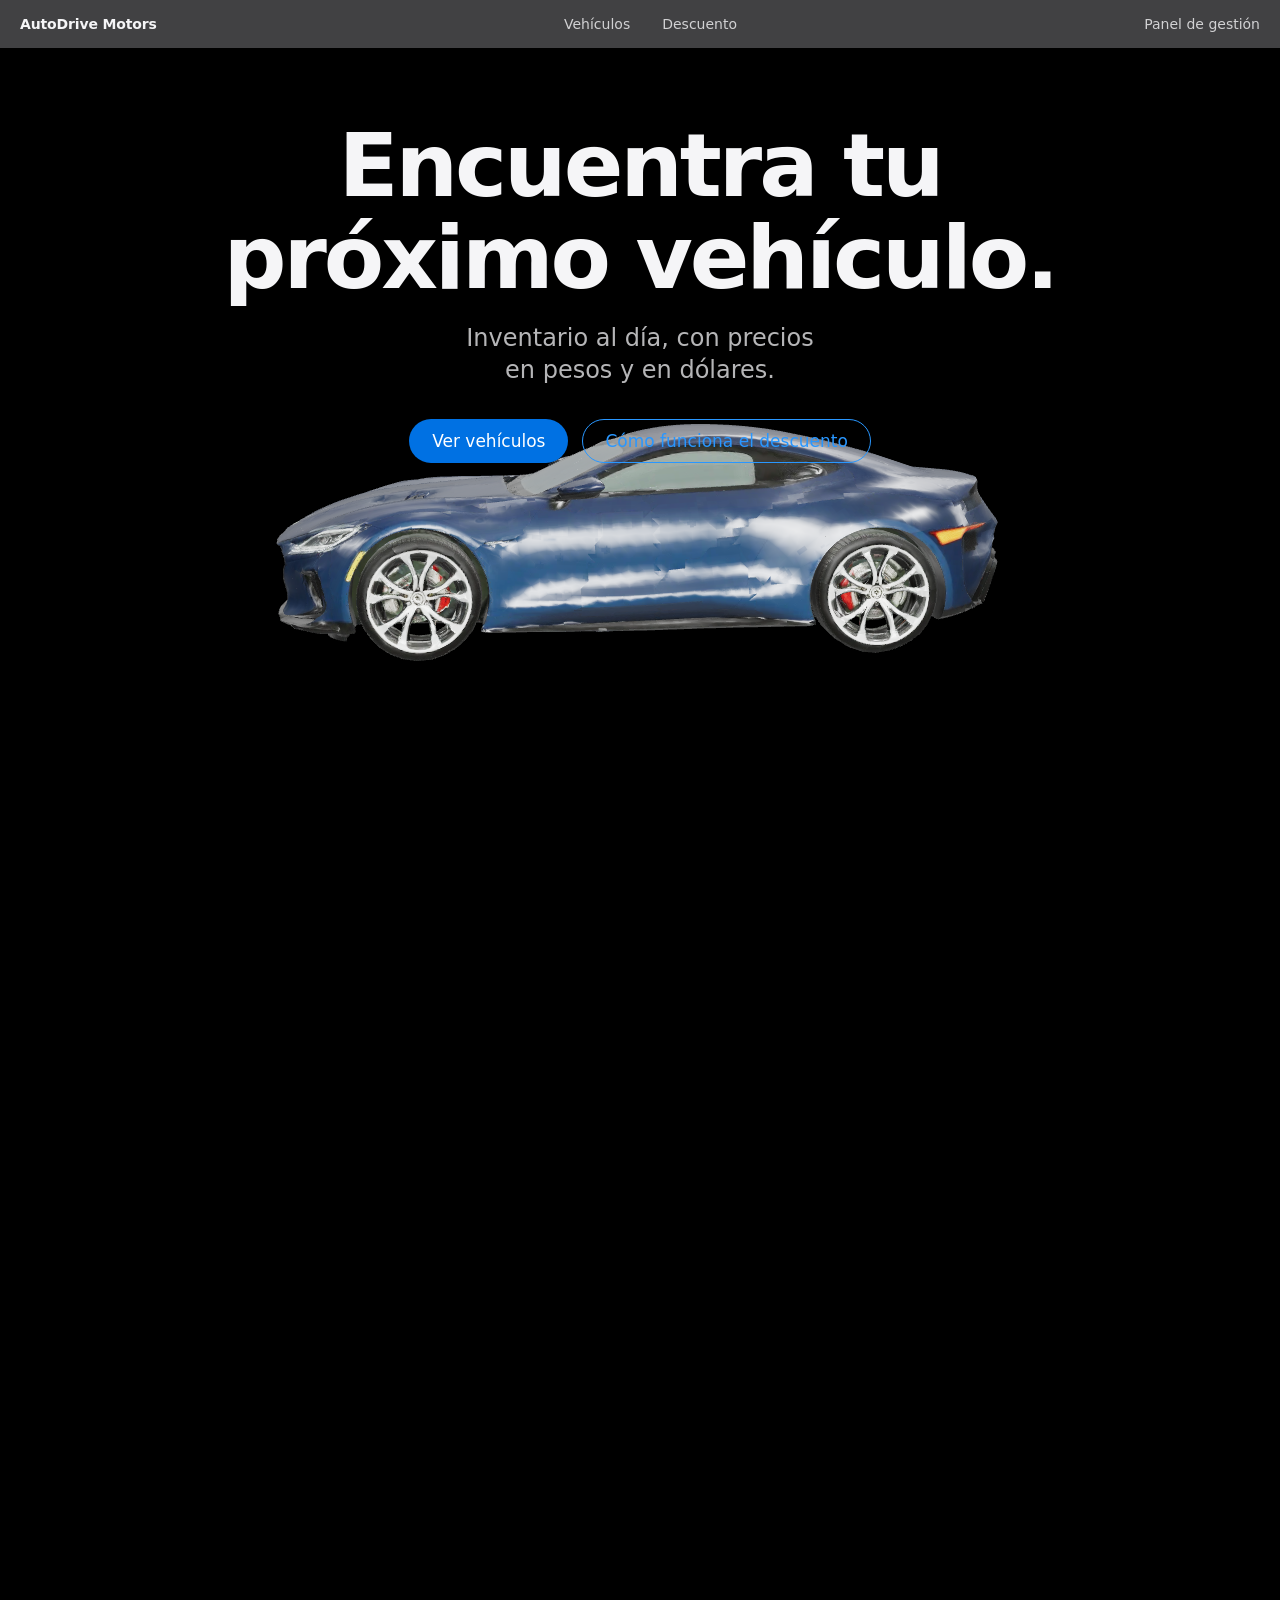
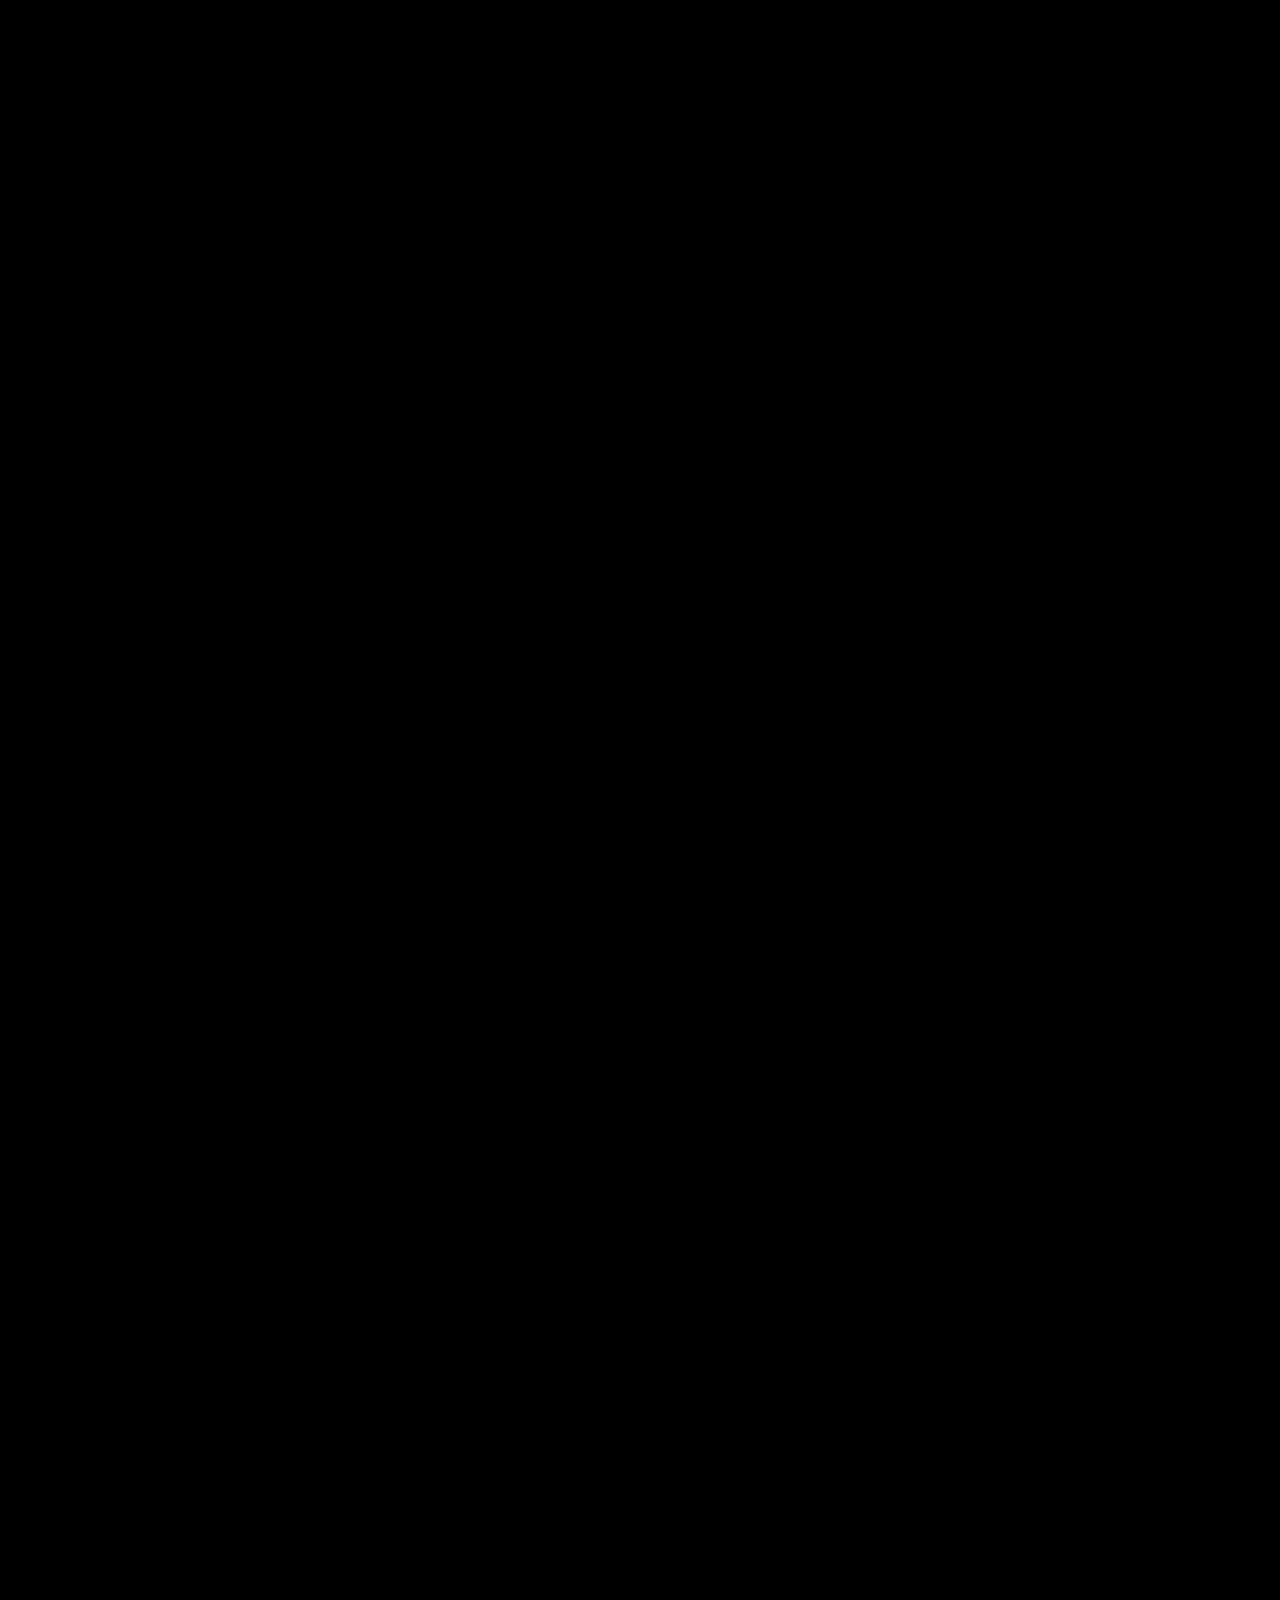
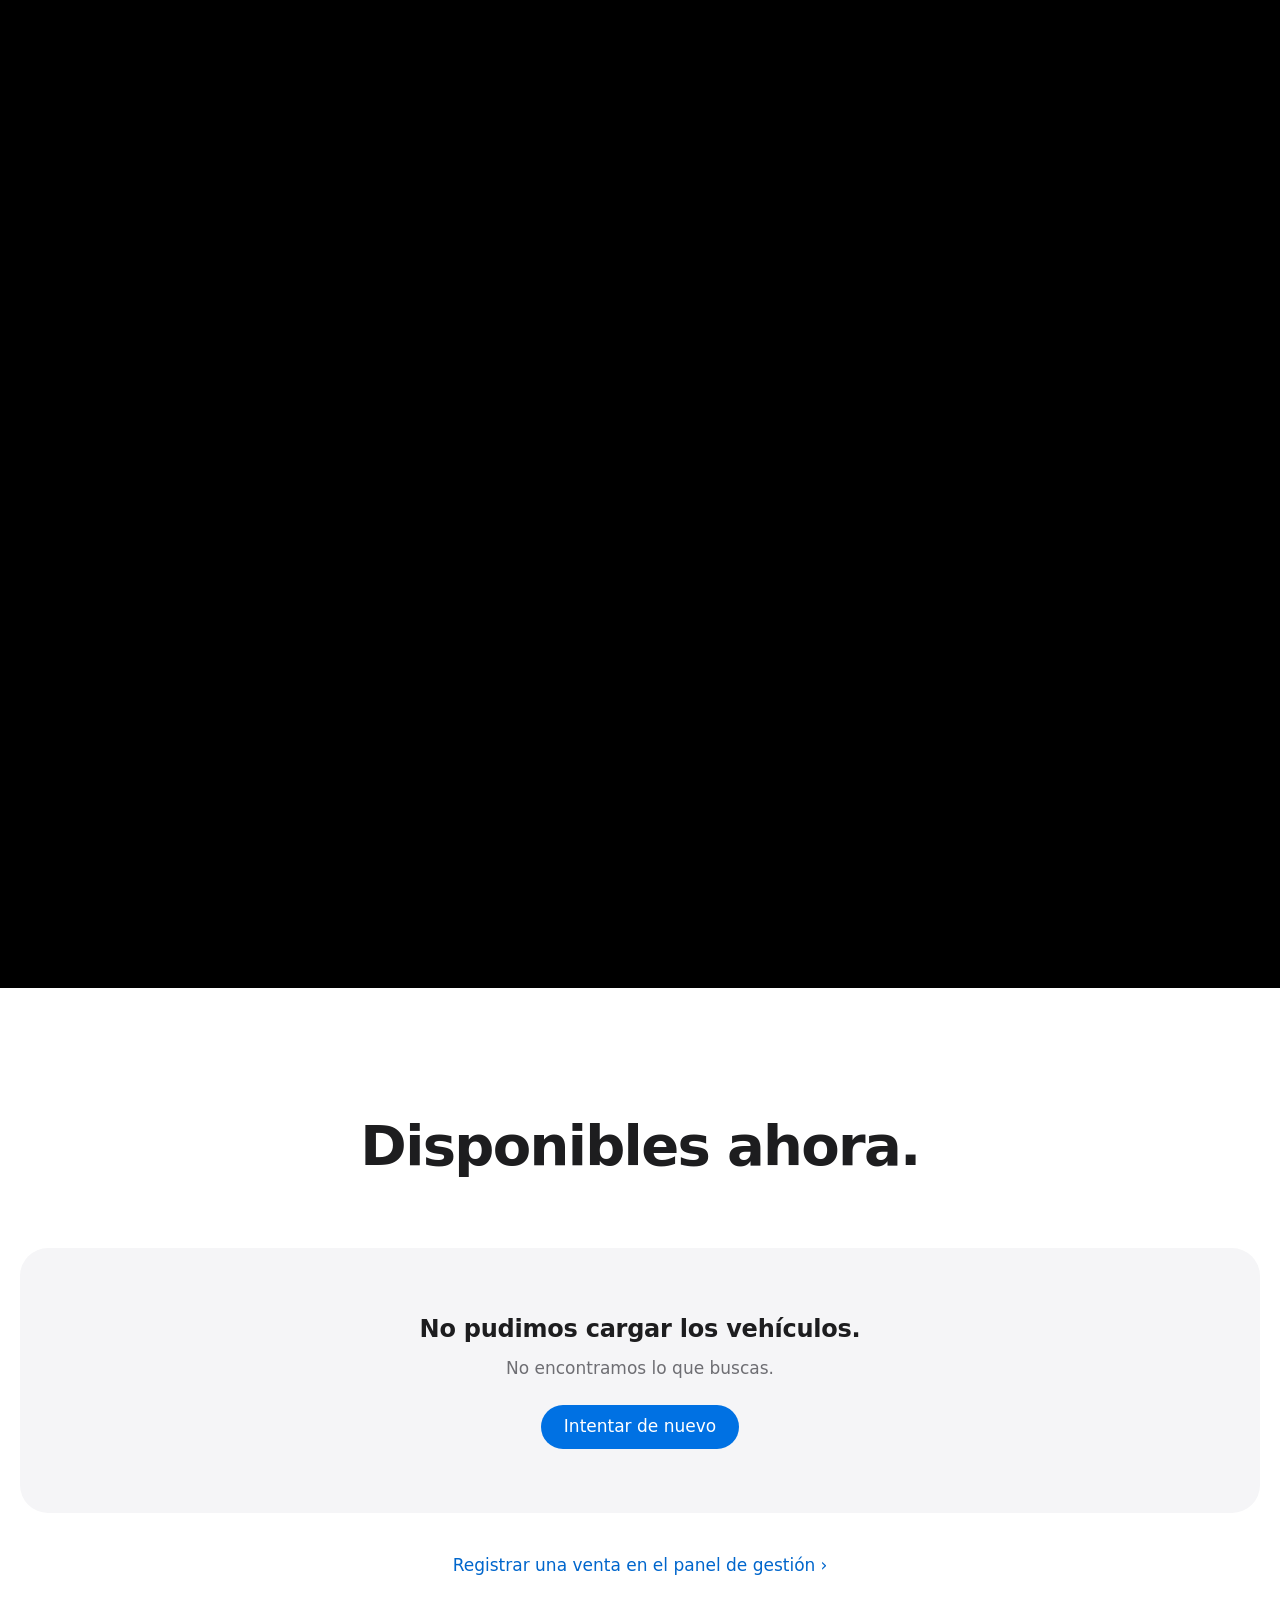
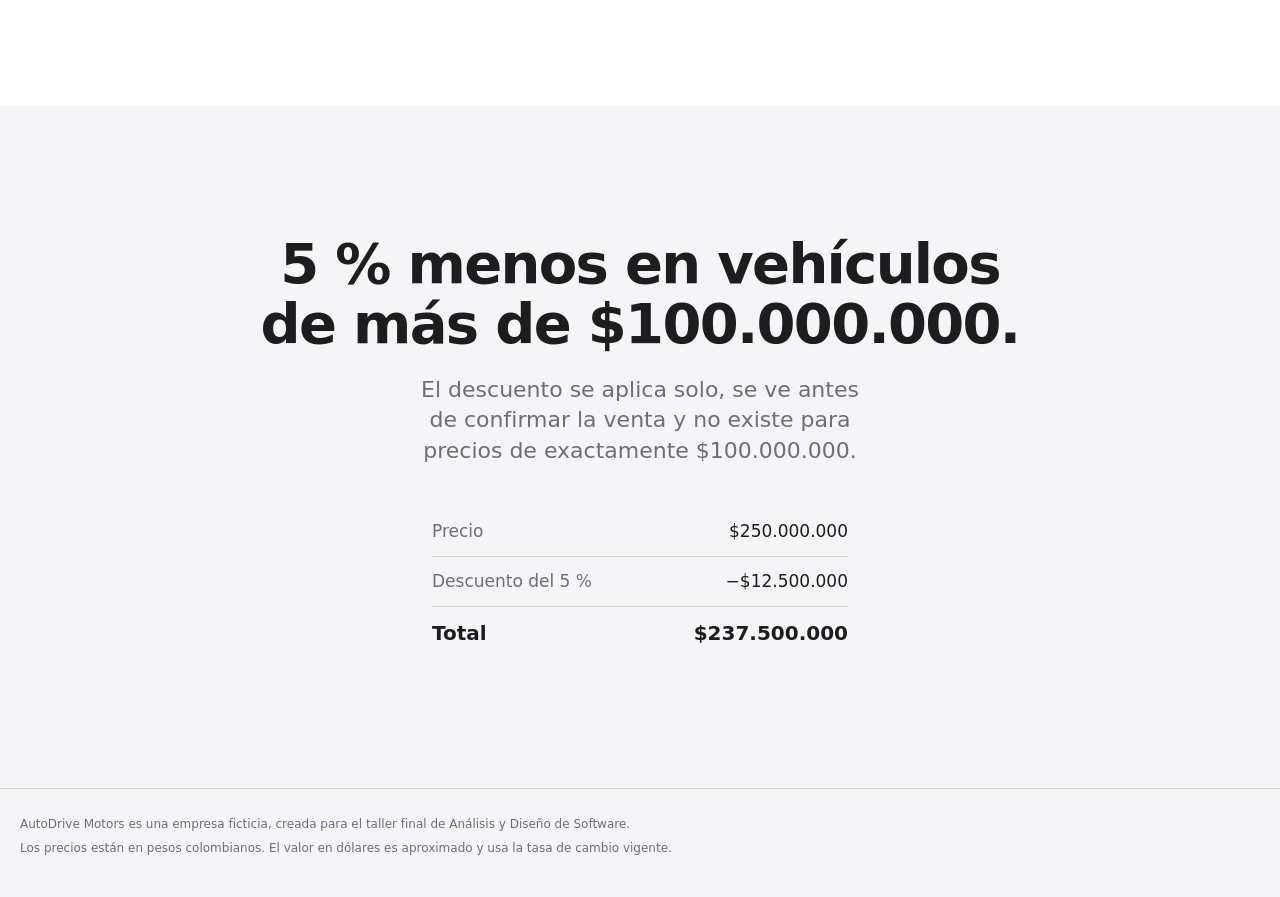
==== commit 11732a57: "Implementacion 3D, con addons y hecho con Three.js" ====
--- a/src/main/resources/static/index.html
+++ b/src/main/resources/static/index.html
@@ -5,7 +5,8 @@
 
   Spring Boot la entrega en http://localhost:8080/ . El panel de gestión
   (clientes, ventas, mantenimientos) vive en panel.html.
-  Los vehículos y la tasa de cambio los pinta js/vitrina.js desde la API.
+  Los vehículos y la tasa de cambio los pinta js/vitrina.js desde la API;
+  el auto 3D de la portada, js/auto3d.js.
 -->
 <html lang="es">
 <head>
@@ -20,6 +21,13 @@
   <link rel="icon" href="data:image/svg+xml,%3Csvg xmlns='http://www.w3.org/2000/svg' viewBox='0 0 32 32'%3E%3Crect x='2' y='8' width='28' height='16' rx='3' fill='%23FCD116' stroke='%231D1D1F' stroke-width='2'/%3E%3Cpath d='M8 16h16' stroke='%231D1D1F' stroke-width='3' stroke-linecap='round'/%3E%3C/svg%3E">
 
   <link rel="stylesheet" href="css/vitrina.css">
+
+  <!-- three.js y GSAP van dentro del proyecto (js/lib/): la vitrina funciona sin internet -->
+  <script type="importmap">
+    { "imports": { "three": "./js/lib/three/three.module.js", "three/addons/": "./js/lib/three/addons/" } }
+  </script>
+  <script defer src="js/lib/gsap.min.js"></script>
+  <script defer src="js/lib/ScrollTrigger.min.js"></script>
 </head>
 <body>
   <a class="saltar" href="#vehiculos">Saltar a los vehículos</a>
@@ -36,18 +44,43 @@
   </header>
 
   <main>
-    <section class="hero" aria-labelledby="titulo-hero">
-      <div class="contenedor">
-        <h1 class="hero__titulo" id="titulo-hero">Encuentra tu próximo vehículo.</h1>
-        <p class="hero__texto">Inventario al día, con precios en pesos y en dólares, y 5&nbsp;% menos en los de más de $100.000.000.</p>
-        <div class="hero__acciones">
-          <a class="boton boton--primario" href="#vehiculos">Ver vehículos</a>
-          <a class="boton boton--contorno" href="#descuento">Cómo funciona el descuento</a>
+    <section class="historia" aria-labelledby="titulo-hero">
+      <div class="historia__escenario">
+        <!-- El auto 3D lo dibuja js/auto3d.js; sin WebGL este canvas no se muestra -->
+        <canvas class="historia__lienzo" id="auto3d" role="img" aria-label="Deportivo azul visto desde distintos ángulos"></canvas>
+
+        <div class="paso paso--1">
+          <div class="contenedor">
+            <h1 class="paso__titulo" id="titulo-hero">Encuentra tu próximo vehículo.</h1>
+            <p class="paso__texto">Inventario al día, con precios en pesos y en dólares.</p>
+            <div class="paso__acciones">
+              <a class="boton boton--primario" href="#vehiculos">Ver vehículos</a>
+              <a class="boton boton--contorno" href="#descuento">Cómo funciona el descuento</a>
+            </div>
+
+            <!-- Alternativa decorativa mientras no hay auto 3D -->
+            <div class="placa-grande" aria-hidden="true">
+              <span class="placa-grande__codigo">ADM 123</span>
+              <span class="placa-grande__pais">COLOMBIA</span>
+            </div>
+          </div>
         </div>
 
-        <div class="placa-grande" aria-hidden="true">
-          <span class="placa-grande__codigo">ADM 123</span>
-          <span class="placa-grande__pais">COLOMBIA</span>
+        <div class="paso paso--2">
+          <div class="contenedor">
+            <h2 class="paso__titulo">Precio claro, en dos monedas.</h2>
+            <p class="paso__texto">El valor en dólares se calcula con la tasa de cambio vigente.</p>
+          </div>
+        </div>
+
+        <div class="paso paso--3">
+          <div class="contenedor">
+            <h2 class="paso__titulo">5&nbsp;% menos en los de más de $100.000.000.</h2>
+            <p class="paso__texto">El descuento se aplica solo, antes de confirmar la venta.</p>
+            <div class="paso__acciones">
+              <a class="boton boton--primario" href="#vehiculos">Ver vehículos</a>
+            </div>
+          </div>
         </div>
       </div>
     </section>
@@ -90,5 +123,6 @@
   </footer>
 
   <script type="module" src="js/vitrina.js"></script>
+  <script type="module" src="js/auto3d.js"></script>
 </body>
 </html>
--- a/src/main/resources/static/css/vitrina.css
+++ b/src/main/resources/static/css/vitrina.css
@@ -118,7 +118,7 @@
   backdrop-filter: saturate(180%) blur(20px);
   color: #F5F5F7;
 }
-.nav :focus-visible, .hero :focus-visible { outline-color: #2997FF; }
+.nav :focus-visible { outline-color: #2997FF; }
 
 .nav__barra {
   display: flex; align-items: center; justify-content: space-between;
@@ -138,23 +138,55 @@
   .nav__panel-extra { display: none; }
 }
 
-/* ---------- Hero: negro, tipografía grande y la placa ---------- */
-.hero {
+/* ---------- Portada: textos grandes y, si hay WebGL, el auto 3D ---------- */
+/* Estado base (sin JS o sin WebGL): portada negra con la placa amarilla. */
+.historia {
   padding-block: clamp(3.5rem, 9vw, 7rem) clamp(3.5rem, 8vw, 6rem);
   background: #000000; color: #F5F5F7; text-align: center; overflow: hidden;
 }
-.hero__titulo {
+/* El anillo de foco debe contrastar con el fondo actual (JS marca data-tono) */
+.historia :focus-visible { outline-color: #2997FF; }
+.historia[data-tono="claro"] :focus-visible { outline-color: var(--foco); }
+
+.paso__titulo {
   font-size: clamp(2.75rem, 1.4rem + 6vw, 5.5rem);
   font-weight: 600; letter-spacing: -0.035em; line-height: 1.04; text-wrap: balance;
 }
-.hero__texto {
+.paso__texto {
   max-width: 36rem; margin: 1.25rem auto 0;
   font-size: clamp(1.1875rem, 1rem + 0.8vw, 1.5rem); line-height: 1.33;
-  color: #D2D2D7; text-wrap: balance;
-}
-.hero__acciones {
+  color: inherit; opacity: 0.74; text-wrap: balance;   /* >= 6:1 sobre cada fondo */
+}
+.paso__acciones {
   display: flex; flex-wrap: wrap; justify-content: center; gap: 0.875rem; margin-top: 2rem;
 }
+.paso:not(.paso--1) { display: none; }
+.historia__lienzo { display: none; }
+
+/* Con 3D: sección alta y escenario fijo mientras se hace scroll */
+.historia--3d { height: 460vh; padding: 0; overflow: visible; }
+.historia--3d .historia__escenario {
+  position: sticky; top: 3rem; overflow: hidden;
+  height: calc(100vh - 3rem); height: calc(100svh - 3rem);
+}
+.historia--3d .historia__lienzo {
+  display: block; position: absolute; inset: 0; width: 100%; height: 100%;
+  opacity: 0; transition: opacity 0.6s ease;
+}
+.historia--lista .historia__lienzo { opacity: 1; }
+.historia--3d .paso {
+  display: block; position: absolute; inset-inline: 0; z-index: 1;
+  top: clamp(2rem, 8vh, 5rem);
+}
+.historia--3d .placa-grande { display: none; }
+
+/* "Reducir movimiento": auto quieto debajo del primer texto, sin scroll animado */
+.historia--estatica .historia__escenario { display: flex; flex-direction: column; }
+.historia--estatica .paso--1 { order: 1; }
+.historia--estatica .historia__lienzo {
+  display: block; order: 2; width: min(100%, 70rem); height: clamp(18rem, 50vh, 34rem); margin: 2rem auto 0;
+}
+.historia--estatica .placa-grande { display: none; }
 
 /* La placa: lo único "ilustrado" de la página. Es decorativa (aria-hidden). */
 .placa-grande {
